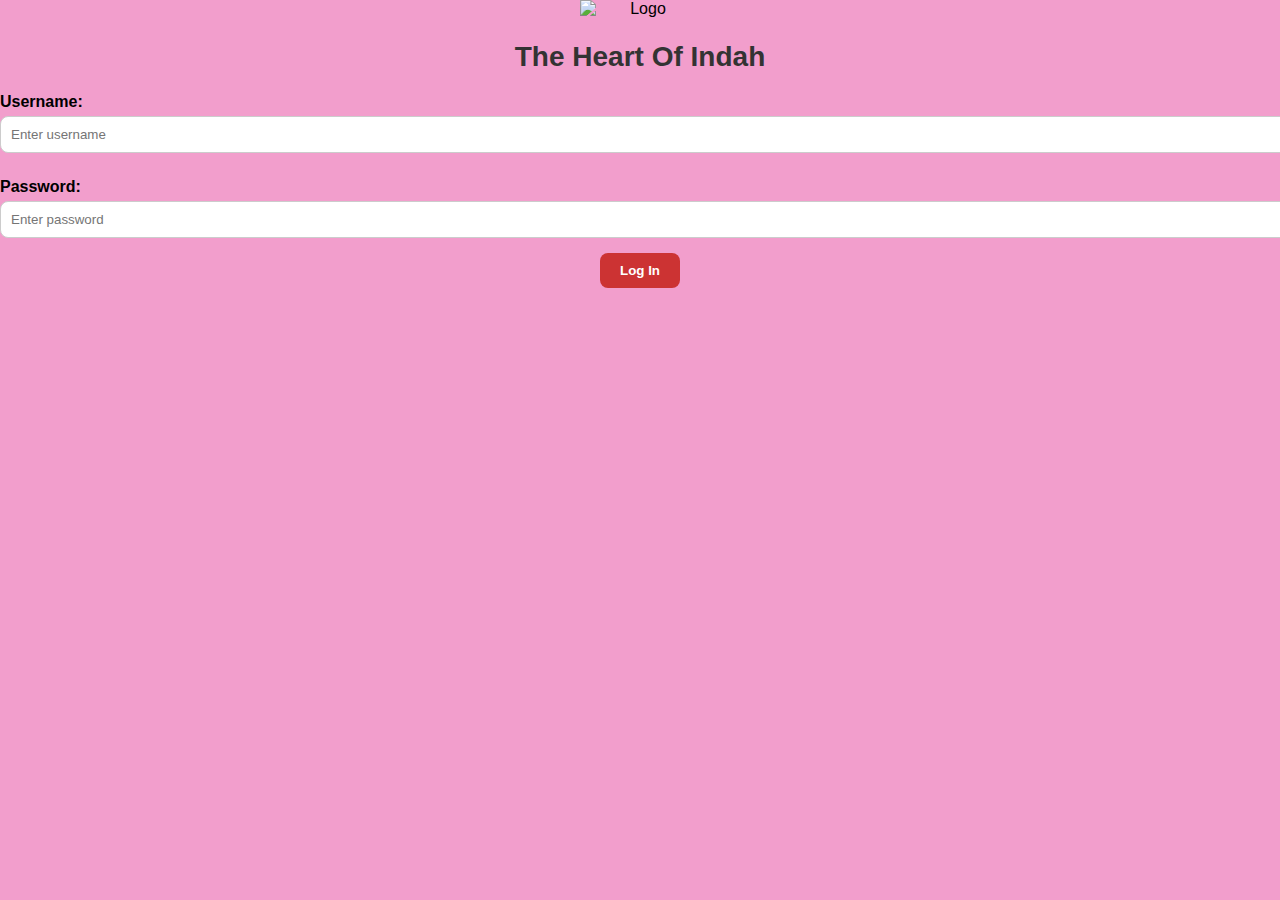
==== index.html @ 6610d049 "Update and rename Login.html to index.html" ====
<!DOCTYPE html>
<html lang="en">
<head>
  <meta charset="UTF-8">
  <title>Login - The Heart of Indah</title>
  <link rel="stylesheet" href="styleLogin.css">
</head>
<body>
  <div class="index-container">
    <img src="img/the heart of indah.png" alt="Logo" class="logo">
    <h2>The Heart Of Indah</h2>
    <form onsubmit="validateindex(event)">
      <label for="username">Username:</label>
      <input type="text" id="username" placeholder="Enter username">

      <label for="password">Password:</label>
      <input type="password" id="password" placeholder="Enter password">

      <button type="submit">Log In</button>
    </form>
  </div>

  <script>
    function validateindex(event) {
      event.preventDefault(); // cegah reload halaman

      const username = document.getElementById("username").value;
      const password = document.getElementById("password").value;

      if (username === "rizky" && password === "indah") {
        window.location.href = "dashboard.html"; // arahkan ke dashboard
      } else {
        alert("Username atau Password salah!");
      }
    }
  </script>
</body>
</html>
---- styleLogin.css ----
body {
  background-color: #f29ecc;
  font-family: Arial, sans-serif;
  text-align: center;
  margin: 0;
  padding: 0;
}

.login-container {
  max-width: 400px;
  margin: 100px auto;
  padding: 30px;
  background-color: #fefefe;
  border-radius: 15px;
  box-shadow: 0 0 15px rgba(0,0,0,0.2);
}

.logo {
  width: 120px;
  display: block;
  margin: 0 auto 20px;
}

h2 {
  font-size: 28px;
  margin-bottom: 20px;
  color: #333;
}

label {
  display: block;
  text-align: left;
  margin: 10px 0 5px;
  font-weight: bold;
}

input {
  width: 100%;
  padding: 10px;
  margin-bottom: 15px;
  border: 1px solid #ccc;
  border-radius: 8px;
}

button {
  padding: 10px 20px;
  background-color: #c33;
  color: white;
  border: none;
  border-radius: 8px;
  cursor: pointer;
  font-weight: bold;
}

button:hover {
  background-color: #a22;
}
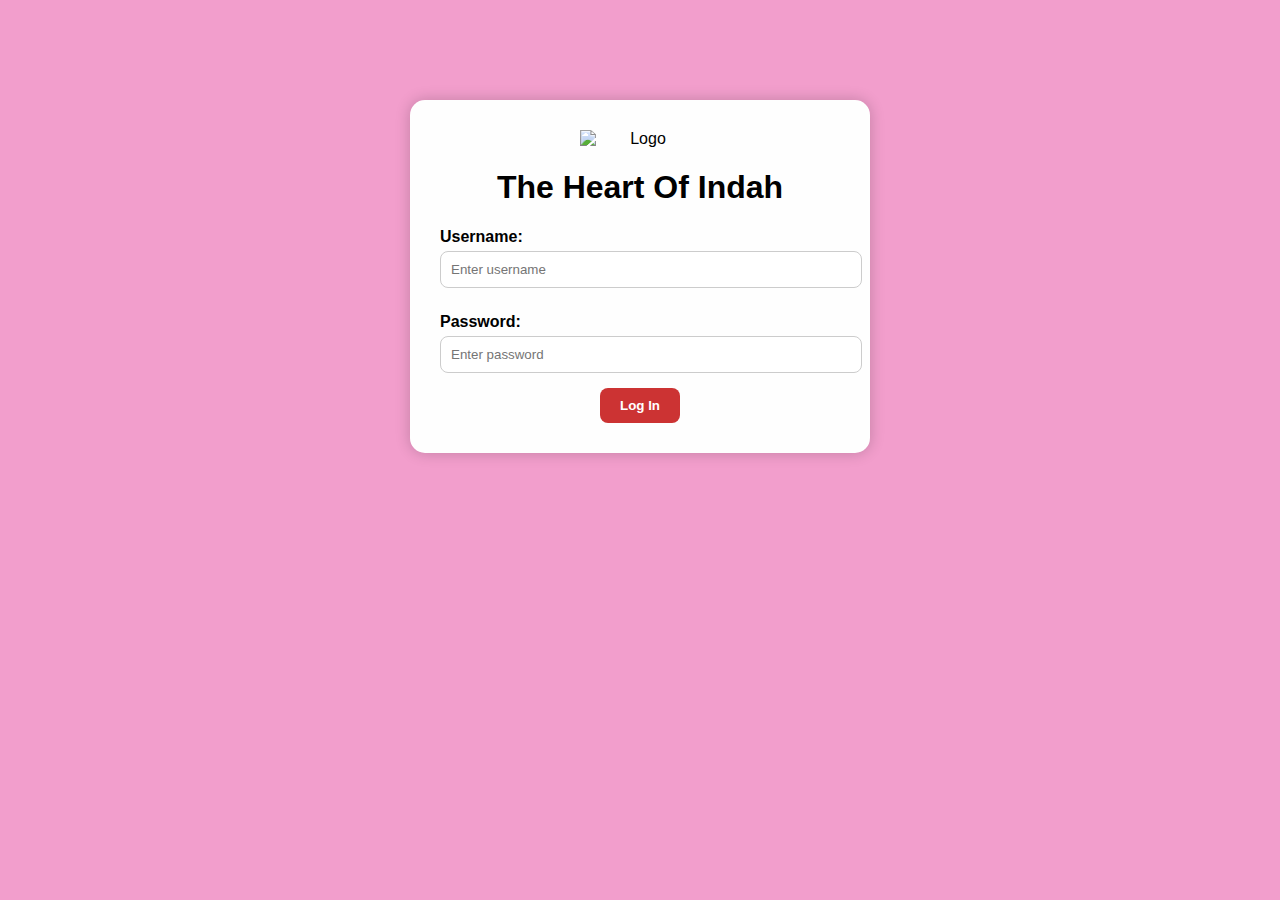
==== commit 64095132: "Update index.html" ====
--- a/index.html
+++ b/index.html
@@ -1,38 +1,40 @@
 <!DOCTYPE html>
 <html lang="en">
 <head>
-  <meta charset="UTF-8">
-  <title>Login - The Heart of Indah</title>
-  <link rel="stylesheet" href="styleLogin.css">
+  <meta charset="UTF-8" />
+  <meta name="viewport" content="width=device-width, initial-scale=1.0" />
+  <title>The Heart of Indah</title>
+  <link rel="stylesheet" href="styleLogin.css" />
 </head>
 <body>
-  <div class="index-container">
-    <img src="img/the heart of indah.png" alt="Logo" class="logo">
-    <h2>The Heart Of Indah</h2>
-    <form onsubmit="validateindex(event)">
+  <div class="login-container">
+    <img src="img/logo-indah.png" alt="Logo" class="logo" />
+    <h1>The Heart Of Indah</h1>
+    <form onsubmit="return validateLogin()">
       <label for="username">Username:</label>
-      <input type="text" id="username" placeholder="Enter username">
+      <input type="text" id="username" placeholder="Enter username" />
 
       <label for="password">Password:</label>
-      <input type="password" id="password" placeholder="Enter password">
+      <input type="password" id="password" placeholder="Enter password" />
 
       <button type="submit">Log In</button>
     </form>
   </div>
 
   <script>
-    function validateindex(event) {
-      event.preventDefault(); // cegah reload halaman
-
-      const username = document.getElementById("username").value;
-      const password = document.getElementById("password").value;
+    function validateLogin() {
+      const username = document.getElementById("username").value.trim().toLowerCase();
+      const password = document.getElementById("password").value.trim().toLowerCase();
 
       if (username === "rizky" && password === "indah") {
-        window.location.href = "dashboard.html"; // arahkan ke dashboard
+        window.location.href = "dashboard.html";
+        return false;
       } else {
         alert("Username atau Password salah!");
+        return false;
       }
     }
   </script>
 </body>
 </html>
+
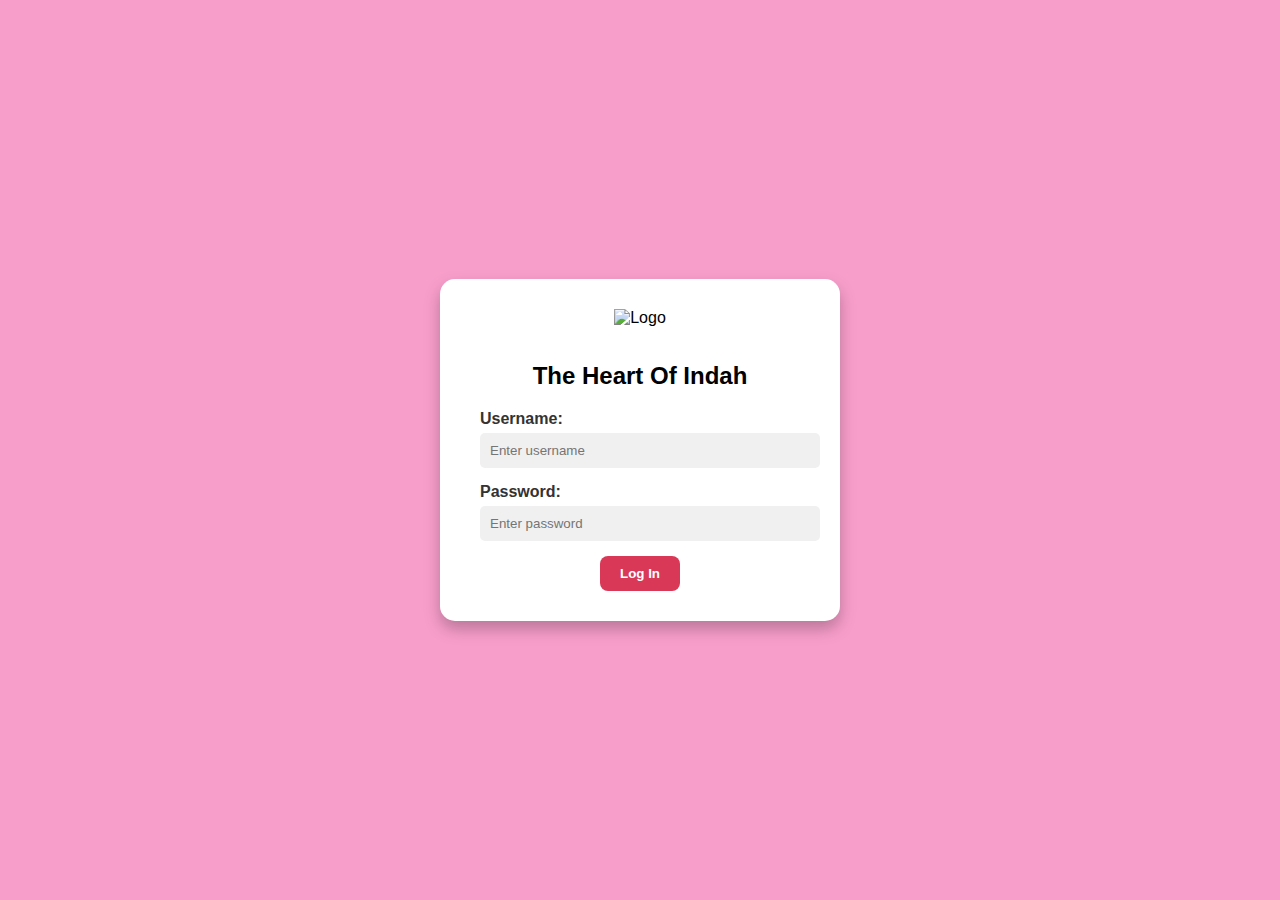
==== commit 29e56657: "Update index.html" ====
--- a/index.html
+++ b/index.html
@@ -1,40 +1,38 @@
 <!DOCTYPE html>
 <html lang="en">
 <head>
-  <meta charset="UTF-8" />
-  <meta name="viewport" content="width=device-width, initial-scale=1.0" />
-  <title>The Heart of Indah</title>
-  <link rel="stylesheet" href="styleLogin.css" />
+  <meta charset="UTF-8">
+  <title>Login - The Heart of Indah</title>
+  <link rel="stylesheet" href="styleLogin.css">
 </head>
 <body>
   <div class="login-container">
-    <img src="img/logo-indah.png" alt="Logo" class="logo" />
-    <h1>The Heart Of Indah</h1>
-    <form onsubmit="return validateLogin()">
+    <img src="img/the-heart-of-indah.png" alt="Logo" class="logo">
+    <h2>The Heart Of Indah</h2>
+    <form onsubmit="validateLogin(event)">
       <label for="username">Username:</label>
-      <input type="text" id="username" placeholder="Enter username" />
+      <input type="text" id="username" placeholder="Enter username" required>
 
       <label for="password">Password:</label>
-      <input type="password" id="password" placeholder="Enter password" />
+      <input type="password" id="password" placeholder="Enter password" required>
 
       <button type="submit">Log In</button>
     </form>
   </div>
 
   <script>
-    function validateLogin() {
+    function validateLogin(event) {
+      event.preventDefault(); // cegah reload halaman
+
       const username = document.getElementById("username").value.trim().toLowerCase();
       const password = document.getElementById("password").value.trim().toLowerCase();
 
       if (username === "rizky" && password === "indah") {
-        window.location.href = "dashboard.html";
-        return false;
+        window.location.href = "dashboard.html"; // arahkan ke dashboard
       } else {
         alert("Username atau Password salah!");
-        return false;
       }
     }
   </script>
 </body>
 </html>
-
--- a/styleLogin.css
+++ b/styleLogin.css
@@ -1,57 +1,61 @@
 body {
-  background-color: #f29ecc;
-  font-family: Arial, sans-serif;
-  text-align: center;
   margin: 0;
   padding: 0;
+  font-family: "Segoe UI", sans-serif;
+  background-color: #f89ecb;
+  display: flex;
+  justify-content: center;
+  align-items: center;
+  height: 100vh;
 }
 
 .login-container {
-  max-width: 400px;
-  margin: 100px auto;
-  padding: 30px;
-  background-color: #fefefe;
+  background-color: white;
+  padding: 30px 40px;
   border-radius: 15px;
-  box-shadow: 0 0 15px rgba(0,0,0,0.2);
+  box-shadow: 0 8px 16px rgba(0, 0, 0, 0.25);
+  text-align: center;
+  width: 320px;
 }
 
 .logo {
-  width: 120px;
-  display: block;
-  margin: 0 auto 20px;
+  width: 100px;
+  margin-bottom: 15px;
 }
 
-h2 {
-  font-size: 28px;
-  margin-bottom: 20px;
-  color: #333;
+h1 {
+  margin-bottom: 25px;
+  color: #4a1c40;
 }
 
 label {
   display: block;
   text-align: left;
-  margin: 10px 0 5px;
+  margin-bottom: 5px;
   font-weight: bold;
+  color: #333;
 }
 
 input {
   width: 100%;
   padding: 10px;
   margin-bottom: 15px;
-  border: 1px solid #ccc;
-  border-radius: 8px;
+  border: none;
+  border-radius: 5px;
+  background-color: #f0f0f0;
 }
 
 button {
-  padding: 10px 20px;
-  background-color: #c33;
+  background-color: #d93857;
   color: white;
   border: none;
+  padding: 10px 20px;
   border-radius: 8px;
+  font-weight: bold;
   cursor: pointer;
-  font-weight: bold;
+  transition: background-color 0.3s ease;
 }
 
 button:hover {
-  background-color: #a22;
+  background-color: #c7264a;
 }
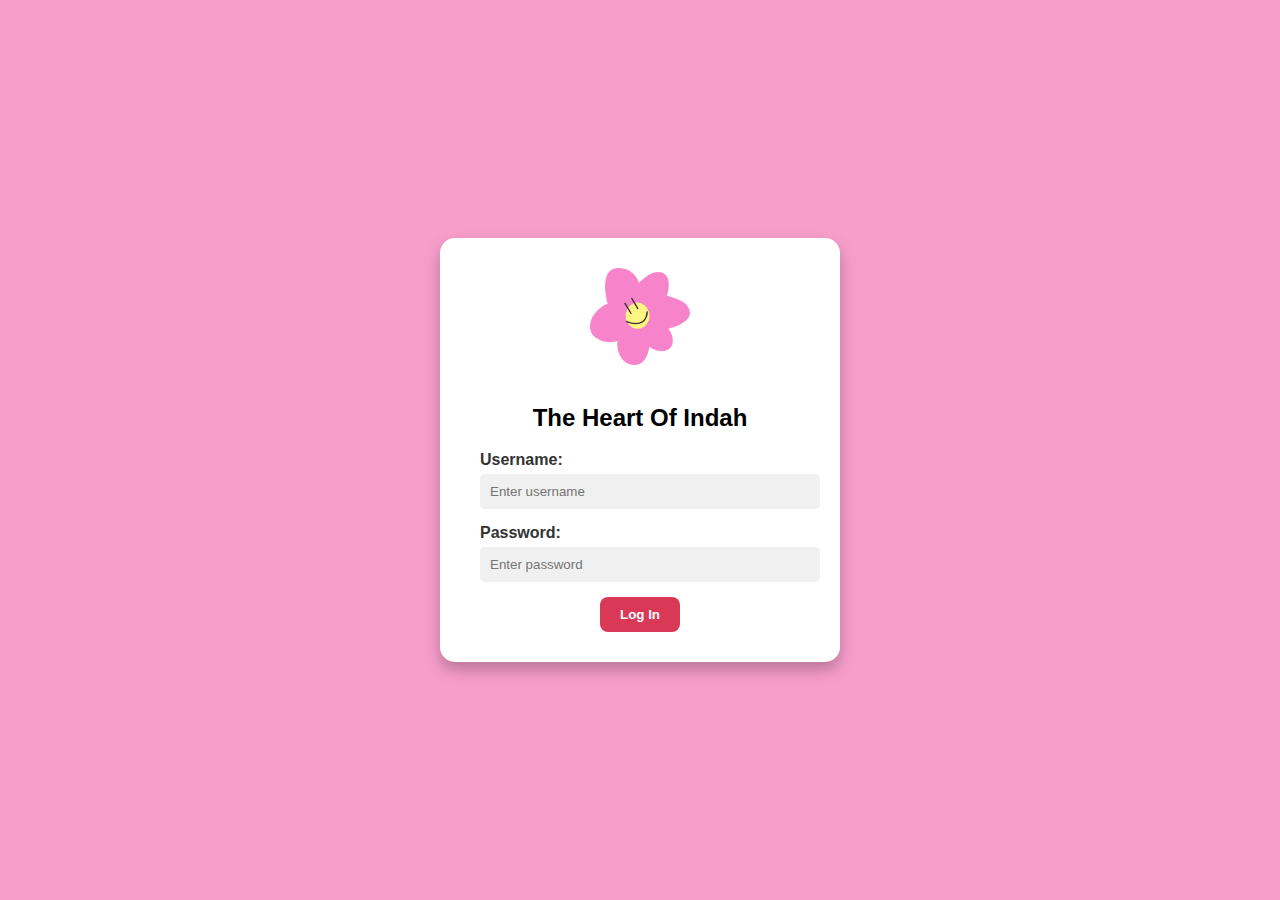
==== commit aaf0fda1: "Update index.html" ====
--- a/index.html
+++ b/index.html
@@ -7,7 +7,7 @@
 </head>
 <body>
   <div class="login-container">
-    <img src="img/the-heart-of-indah.png" alt="Logo" class="logo">
+    <img src="the-heart-of-indah.png" alt="Logo" class="logo">
     <h2>The Heart Of Indah</h2>
     <form onsubmit="validateLogin(event)">
       <label for="username">Username:</label>
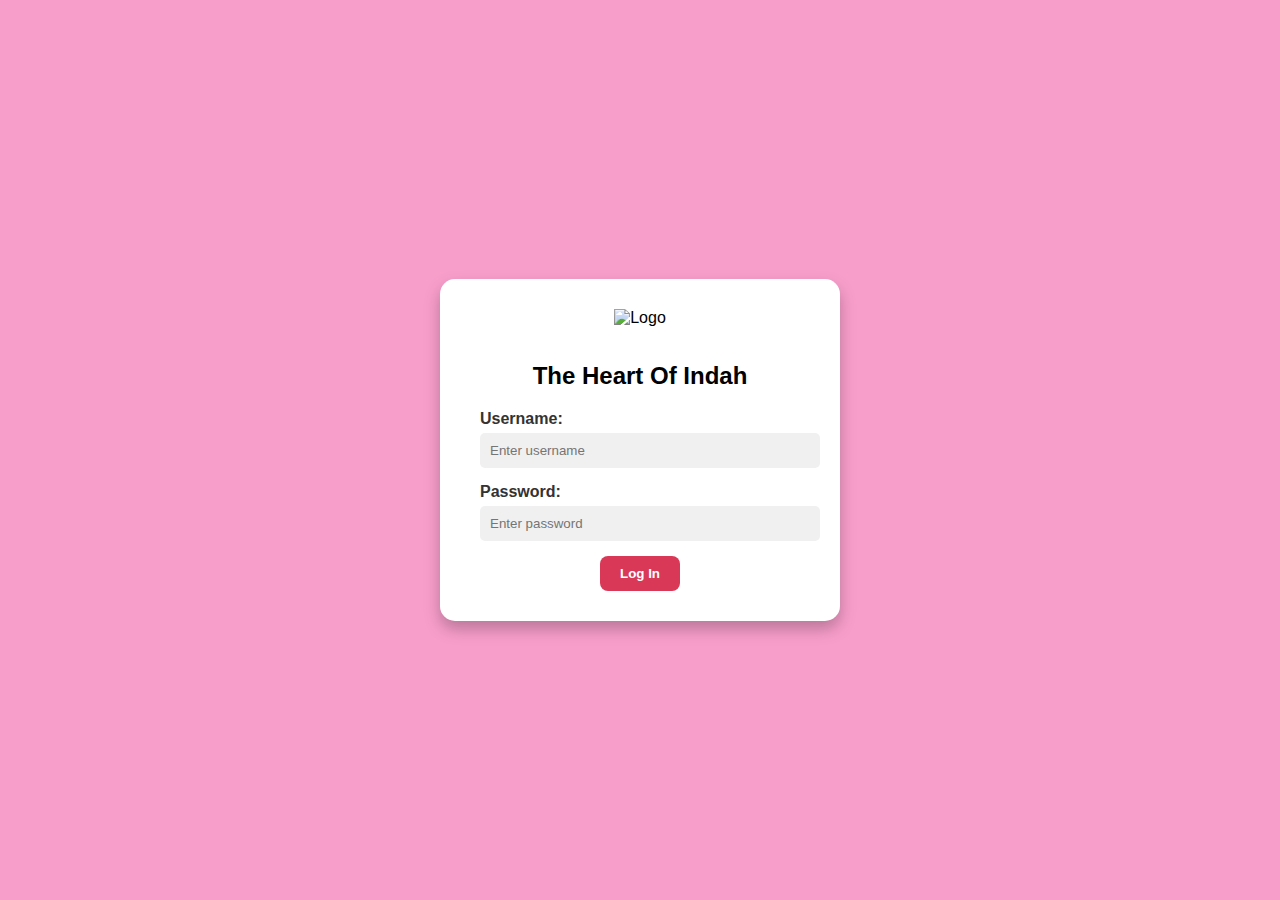
==== commit ccaa3089: "Update index.html" ====
--- a/index.html
+++ b/index.html
@@ -7,7 +7,7 @@
 </head>
 <body>
   <div class="login-container">
-    <img src="the-heart-of-indah.png" alt="Logo" class="logo">
+    <img src="img/the-heart-of-indah.png" alt="Logo" class="logo">
     <h2>The Heart Of Indah</h2>
     <form onsubmit="validateLogin(event)">
       <label for="username">Username:</label>
